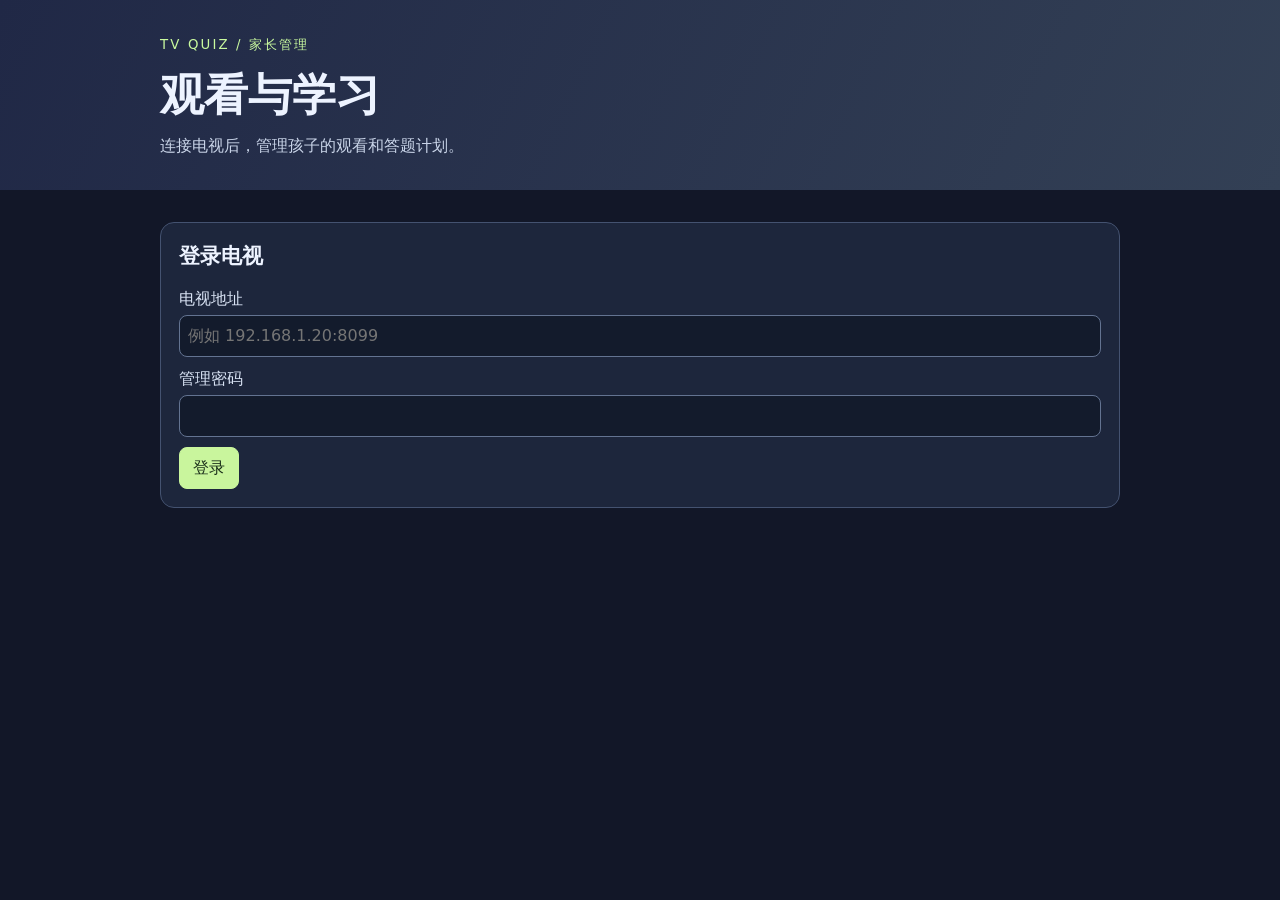
==== admin/index.html @ fc58c0e3 "Initial commit" ====
<!doctype html>
<html lang="zh-CN">
<head>
<meta charset="utf-8">
<meta name="viewport" content="width=device-width, initial-scale=1">
<title>魔改电视答题系统 · 家长管理</title>
<link rel="stylesheet" href="/admin/assets/panel.css">
<link rel="stylesheet" href="/admin/assets/vendor/katex/katex.min.css">
<script defer src="/admin/assets/vendor/katex/katex.min.js"></script>
<script defer src="/admin/assets/vendor/katex/contrib/auto-render.min.js"></script>
<script defer src="/admin/assets/math.js"></script>
<script defer src="/admin/assets/panel.js"></script>
</head>
<body>
<header><small>TV QUIZ / 家长管理</small><h1>观看与学习</h1><p id="device">连接电视后，管理孩子的观看和答题计划。</p></header>
<main>
<p id="notice" role="status" hidden></p>
<form id="login" class="card">
<h2>登录电视</h2>
<label>电视地址<input name="address" placeholder="例如 192.168.1.20:8099"></label>
<label>管理密码<input name="passphrase" type="password" autocomplete="current-password"></label>
<button>登录</button>
</form>
<section id="panel" hidden>
<div class="toolbar"><label>管理档案<select id="profile"></select></label><button id="logout" type="button">退出登录</button></div>
<nav aria-label="管理分类" id="tabs">
<button data-tab="settings" aria-pressed="true">观看设置</button><button data-tab="questions" aria-pressed="false">题库管理</button><button data-tab="reviews" aria-pressed="false">主观题批改</button><button data-tab="records" aria-pressed="false">使用记录</button>
</nav>
<section id="settings">
<form class="card" id="family"><h2>孩子档案</h2><div class="fields" id="familyFields"></div><button>保存档案</button></form>
<form class="card" id="config"><h2>观看规则与课程进度</h2><div class="fields" id="configFields"></div><button>保存观看规则</button></form>
</section>
<section id="questions" hidden>
<form class="card" id="filter"><h2>题库</h2><div class="fields" id="filters"></div><button>查看题目</button> <button type="button" id="exportBank">导出筛选题库</button> <button type="button" id="useGrade">设为出题年级</button></form>
<form class="card" id="question"><h2>新增或编辑题目</h2><div class="fields" id="questionFields"></div><button>保存题目</button> <button type="reset">清空</button></form>
<form class="card" id="import"><h2>批量导入</h2><label>题库 JSON 文件<input name="file" type="file" accept=".json,application/json"></label><label>或粘贴 JSON 数组<textarea name="json" rows="4"></textarea></label><button>导入题目</button></form>
<div id="questionList"></div>
</section>
<section id="reviews" hidden>
<form class="card" id="grading"><h2>批改设置</h2><div class="fields" id="gradingFields"></div><button>保存批改设置</button></form>
<div id="reviewList"></div>
</section>
<section id="records" hidden>
<div class="card"><h2>近七日记录</h2><div id="history"></div></div>
<div class="card"><h2>最近活动</h2><div id="events"></div></div>
</section>
</section>
</main>
</body>
</html>
---- admin/assets/panel.css ----
* { box-sizing: border-box; }
[hidden] { display: none !important; }
body { margin: 0; background: #121728; color: #edf3ff; font: 16px/1.5 system-ui, sans-serif; }
header { background: linear-gradient(115deg,#202846,#334055); padding: 32px max(20px,calc((100% - 960px)/2)); }
header small { color: #c9fa9f; letter-spacing: .16em; }
h1 { margin: 6px 0 0; font-size: clamp(26px,5vw,44px); }
h2 { margin: 0 0 14px; font-size: 21px; }
header p { color: #cad5e9; margin: 6px 0 0; }
main { max-width: 1000px; margin: auto; padding: 20px; }
.card { background: #1d263c; border: 1px solid #445270; border-radius: 14px; margin: 12px 0; padding: 18px; }
.fields { display: grid; grid-template-columns: repeat(auto-fit,minmax(min(100%,200px),1fr)); gap: 12px 16px; }
label { display: block; color: #dae4f5; margin: 0 0 10px; }
input, select, textarea, button { font: inherit; }
input, select, textarea { display: block; width: 100%; background: #131b2c; color: #f5f8ff; border: 1px solid #637391; border-radius: 8px; padding: 8px; margin-top: 4px; }
input[type=checkbox] { display: inline-block; width: auto; margin-left: 8px; }
textarea { resize: vertical; }
button { border: 1px solid #72839e; border-radius: 8px; background: #2e3e5c; color: #f3f8ff; padding: 8px 13px; cursor: pointer; }
button[type=submit], form > button:first-of-type, nav [aria-pressed=true] { background: #c9f59d; color: #182c18; border-color: #c9f59d; }
button:disabled { opacity: .55; cursor: wait; }
:focus-visible { outline: 3px solid #e9c36e; outline-offset: 3px; }
nav, .toolbar { display: flex; align-items: center; flex-wrap: wrap; gap: 8px; margin: 10px 0; }
.toolbar { justify-content: space-between; }
#notice { padding: 10px 14px; background: #284835; border-radius: 8px; overflow-wrap: anywhere; }
#notice.error { background: #733f51; }
article p, .record { overflow-wrap: anywhere; white-space: pre-wrap; }
article img { display: block; max-width: 100%; max-height: 300px; background: white; }
.record { border-top: 1px solid #445270; padding: 8px 0; }
meter { display: block; width: min(100%,320px); }
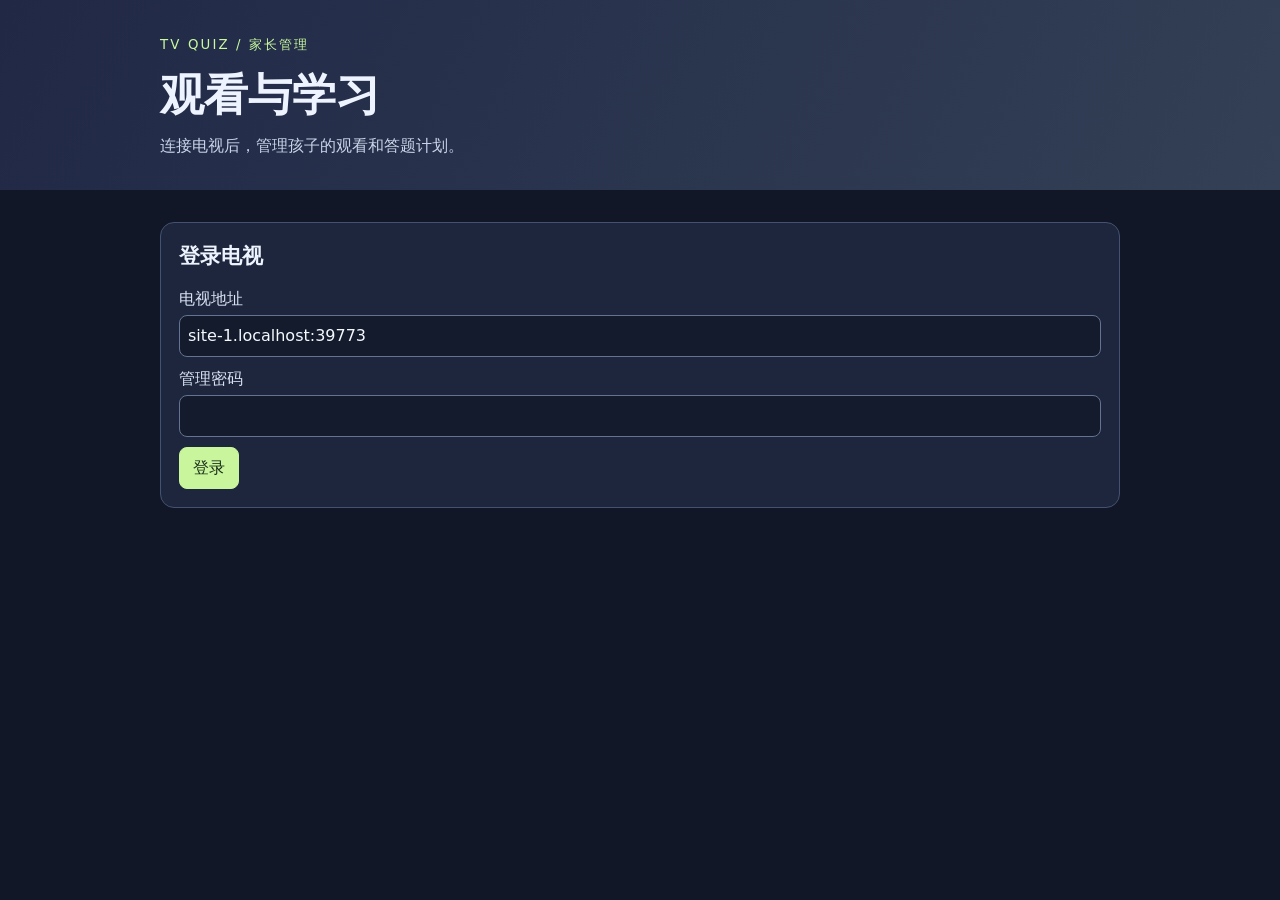
==== commit 9dd9a2a3: "Release TVQuiz v0.3.35" ====
--- a/admin/index.html
+++ b/admin/index.html
@@ -17,7 +17,7 @@
 <p id="notice" role="status" hidden></p>
 <form id="login" class="card">
 <h2>登录电视</h2>
-<label>电视地址<input name="address" placeholder="例如 192.168.1.20:8099"></label>
+<label>电视地址<input id="tvAddress" readonly></label>
 <label>管理密码<input name="passphrase" type="password" autocomplete="current-password"></label>
 <button>登录</button>
 </form>
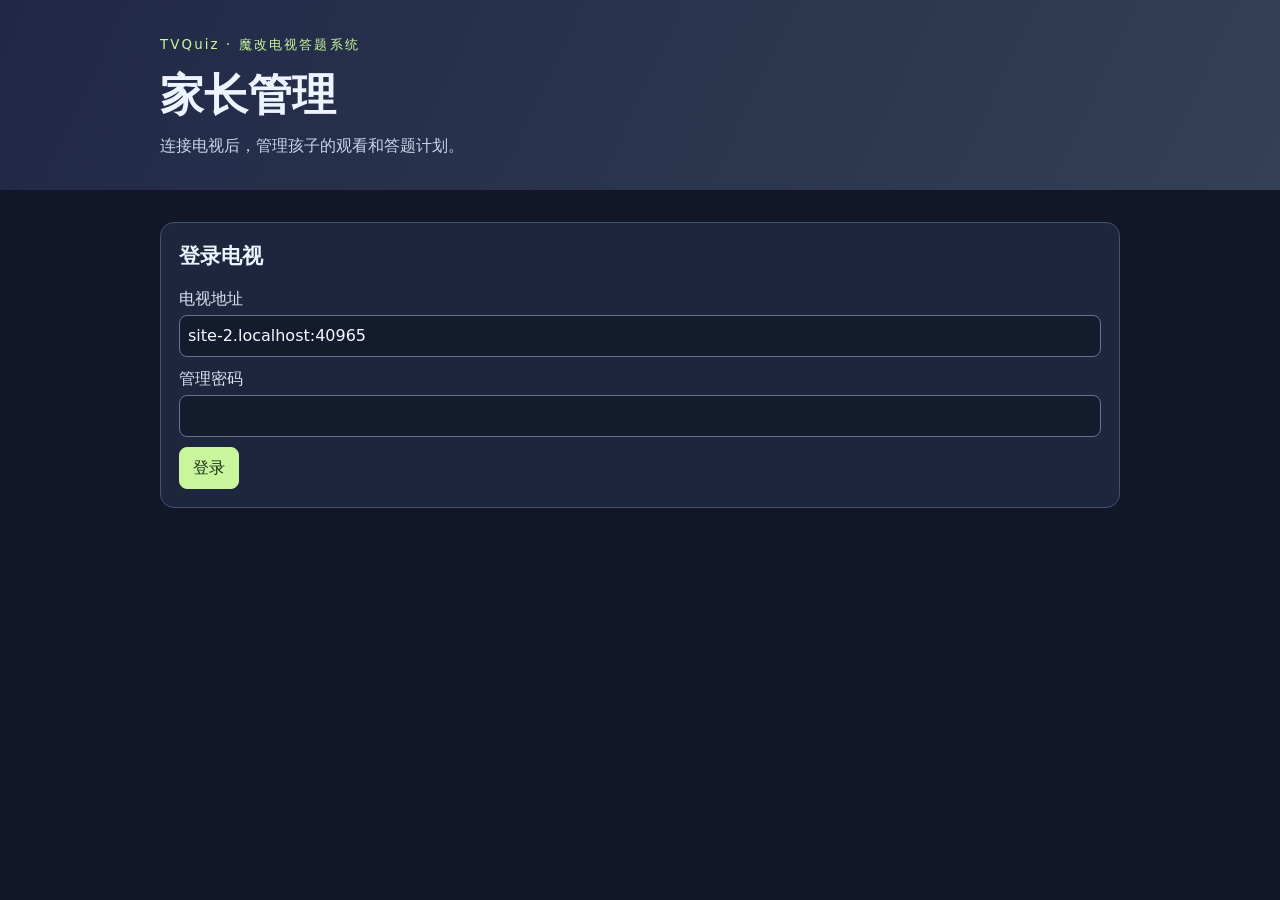
==== commit a551be0e: "Unify TVQuiz branding across app and project" ====
--- a/admin/index.html
+++ b/admin/index.html
@@ -3,7 +3,7 @@
 <head>
 <meta charset="utf-8">
 <meta name="viewport" content="width=device-width, initial-scale=1">
-<title>魔改电视答题系统 · 家长管理</title>
+<title>TVQuiz · 魔改电视答题系统 · 家长管理</title>
 <link rel="stylesheet" href="/admin/assets/panel.css">
 <link rel="stylesheet" href="/admin/assets/vendor/katex/katex.min.css">
 <script defer src="/admin/assets/vendor/katex/katex.min.js"></script>
@@ -12,7 +12,7 @@
 <script defer src="/admin/assets/panel.js"></script>
 </head>
 <body>
-<header><small>TV QUIZ / 家长管理</small><h1>观看与学习</h1><p id="device">连接电视后，管理孩子的观看和答题计划。</p></header>
+<header><small>TVQuiz · 魔改电视答题系统</small><h1>家长管理</h1><p id="device">连接电视后，管理孩子的观看和答题计划。</p></header>
 <main>
 <p id="notice" role="status" hidden></p>
 <form id="login" class="card">
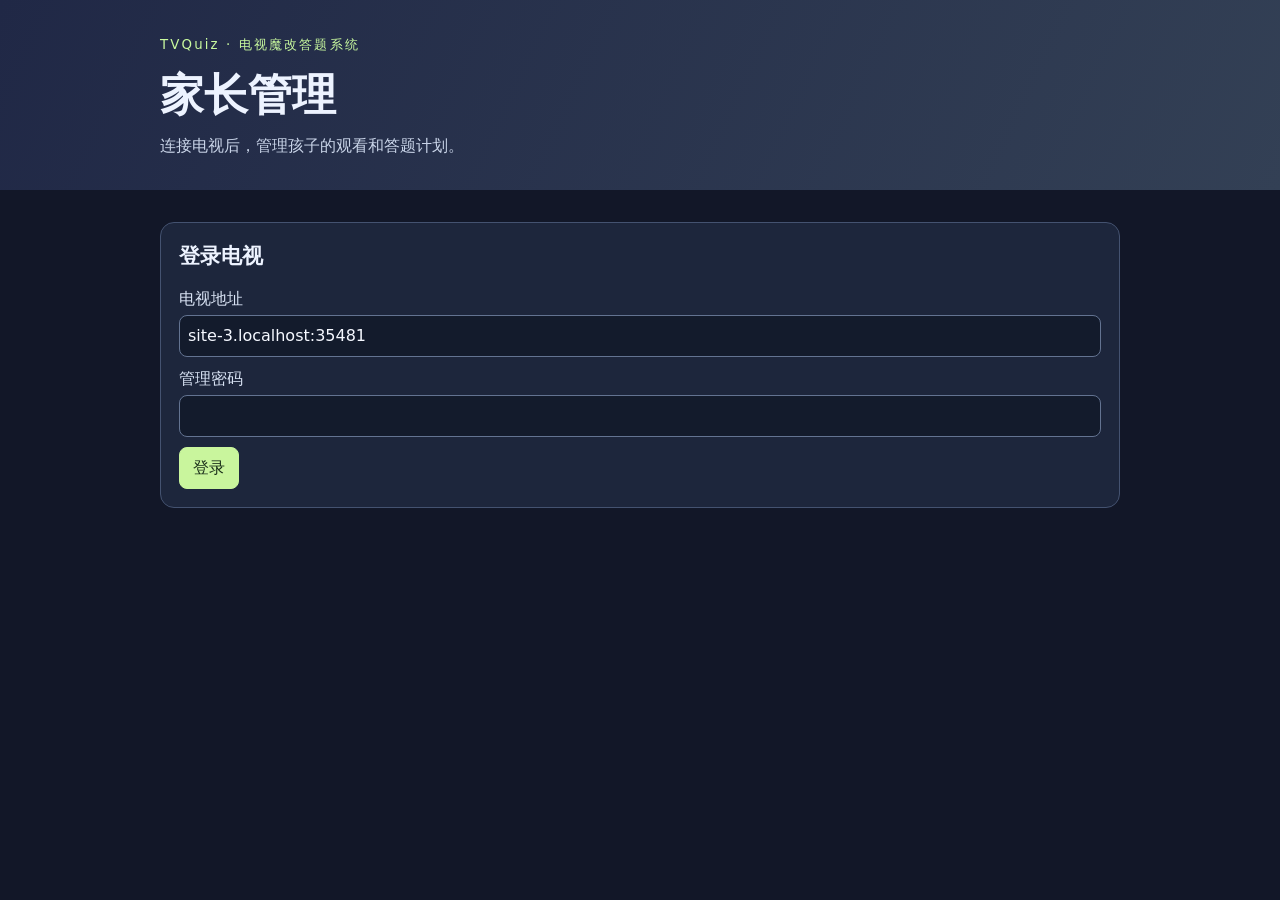
==== commit 67f7ea3e: "Release TVQuiz v0.3.37" ====
--- a/admin/index.html
+++ b/admin/index.html
@@ -3,7 +3,7 @@
 <head>
 <meta charset="utf-8">
 <meta name="viewport" content="width=device-width, initial-scale=1">
-<title>TVQuiz · 魔改电视答题系统 · 家长管理</title>
+<title>TVQuiz · 电视魔改答题系统 · 家长管理</title>
 <link rel="stylesheet" href="/admin/assets/panel.css">
 <link rel="stylesheet" href="/admin/assets/vendor/katex/katex.min.css">
 <script defer src="/admin/assets/vendor/katex/katex.min.js"></script>
@@ -12,7 +12,7 @@
 <script defer src="/admin/assets/panel.js"></script>
 </head>
 <body>
-<header><small>TVQuiz · 魔改电视答题系统</small><h1>家长管理</h1><p id="device">连接电视后，管理孩子的观看和答题计划。</p></header>
+<header><small>TVQuiz · 电视魔改答题系统</small><h1>家长管理</h1><p id="device">连接电视后，管理孩子的观看和答题计划。</p></header>
 <main>
 <p id="notice" role="status" hidden></p>
 <form id="login" class="card">
@@ -31,6 +31,10 @@
 <form class="card" id="config"><h2>观看规则与课程进度</h2><div class="fields" id="configFields"></div><button>保存观看规则</button></form>
 </section>
 <section id="questions" hidden>
+<section class="card" aria-labelledby="bankCountTitle">
+<h2 id="bankCountTitle">题量总览</h2><p id="bankTotal" aria-live="polite"></p>
+<div class="bank-counts" id="bankCounts"></div>
+</section>
 <form class="card" id="filter"><h2>题库</h2><div class="fields" id="filters"></div><button>查看题目</button> <button type="button" id="exportBank">导出筛选题库</button> <button type="button" id="useGrade">设为出题年级</button></form>
 <form class="card" id="question"><h2>新增或编辑题目</h2><div class="fields" id="questionFields"></div><button>保存题目</button> <button type="reset">清空</button></form>
 <form class="card" id="import"><h2>批量导入</h2><label>题库 JSON 文件<input name="file" type="file" accept=".json,application/json"></label><label>或粘贴 JSON 数组<textarea name="json" rows="4"></textarea></label><button>导入题目</button></form>
--- a/admin/assets/panel.css
+++ b/admin/assets/panel.css
@@ -26,3 +26,8 @@
 article img { display: block; max-width: 100%; max-height: 300px; background: white; }
 .record { border-top: 1px solid #445270; padding: 8px 0; }
 meter { display: block; width: min(100%,320px); }
+.bank-counts { overflow-x: auto; }
+.bank-counts table { width: 100%; border-collapse: collapse; font-variant-numeric: tabular-nums; }
+.bank-counts th, .bank-counts td { padding: .55em .4em; white-space: nowrap; border-bottom: 1px solid #445270; text-align: right; }
+.bank-counts th:first-child { text-align: left; }
+.bank-counts thead, .bank-counts td:last-child { color: #c9f59d; }
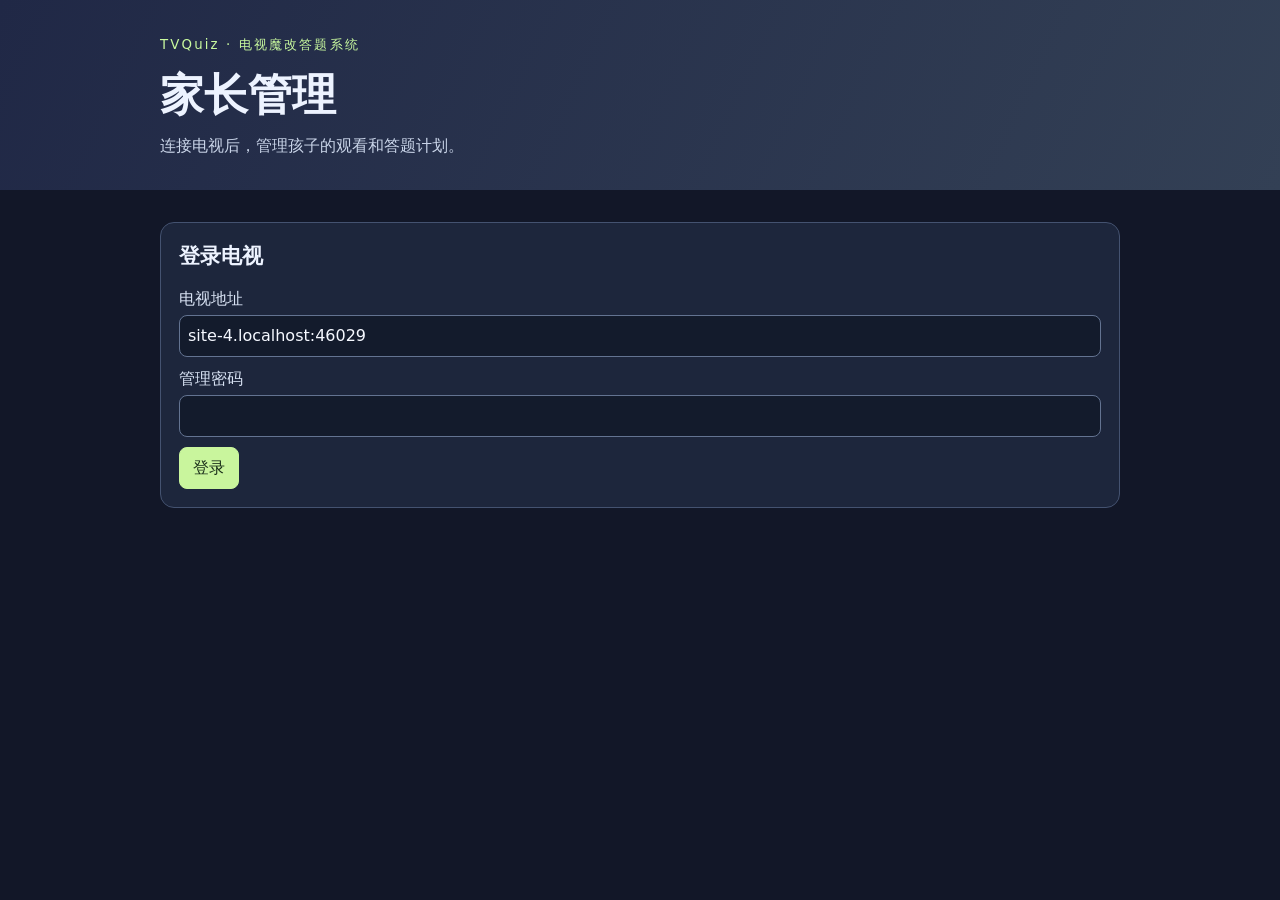
==== commit d3bdf2a5: "Release TVQuiz v0.3.38" ====
--- a/admin/index.html
+++ b/admin/index.html
@@ -24,7 +24,7 @@
 <section id="panel" hidden>
 <div class="toolbar"><label>管理档案<select id="profile"></select></label><button id="logout" type="button">退出登录</button></div>
 <nav aria-label="管理分类" id="tabs">
-<button data-tab="settings" aria-pressed="true">观看设置</button><button data-tab="questions" aria-pressed="false">题库管理</button><button data-tab="reviews" aria-pressed="false">主观题批改</button><button data-tab="records" aria-pressed="false">使用记录</button>
+<button data-tab="settings" aria-pressed="true">观看设置</button><button data-tab="questions" aria-pressed="false">题库管理</button><button data-tab="records" aria-pressed="false">使用记录</button>
 </nav>
 <section id="settings">
 <form class="card" id="family"><h2>孩子档案</h2><div class="fields" id="familyFields"></div><button>保存档案</button></form>
@@ -36,13 +36,9 @@
 <div class="bank-counts" id="bankCounts"></div>
 </section>
 <form class="card" id="filter"><h2>题库</h2><div class="fields" id="filters"></div><button>查看题目</button> <button type="button" id="exportBank">导出筛选题库</button> <button type="button" id="useGrade">设为出题年级</button></form>
-<form class="card" id="question"><h2>新增或编辑题目</h2><div class="fields" id="questionFields"></div><button>保存题目</button> <button type="reset">清空</button></form>
+<form class="card" id="question"><h2>新增或编辑单选题</h2><div class="fields" id="questionFields"></div><button>保存题目</button> <button type="reset">清空</button></form>
 <form class="card" id="import"><h2>批量导入</h2><label>题库 JSON 文件<input name="file" type="file" accept=".json,application/json"></label><label>或粘贴 JSON 数组<textarea name="json" rows="4"></textarea></label><button>导入题目</button></form>
 <div id="questionList"></div>
-</section>
-<section id="reviews" hidden>
-<form class="card" id="grading"><h2>批改设置</h2><div class="fields" id="gradingFields"></div><button>保存批改设置</button></form>
-<div id="reviewList"></div>
 </section>
 <section id="records" hidden>
 <div class="card"><h2>近七日记录</h2><div id="history"></div></div>
